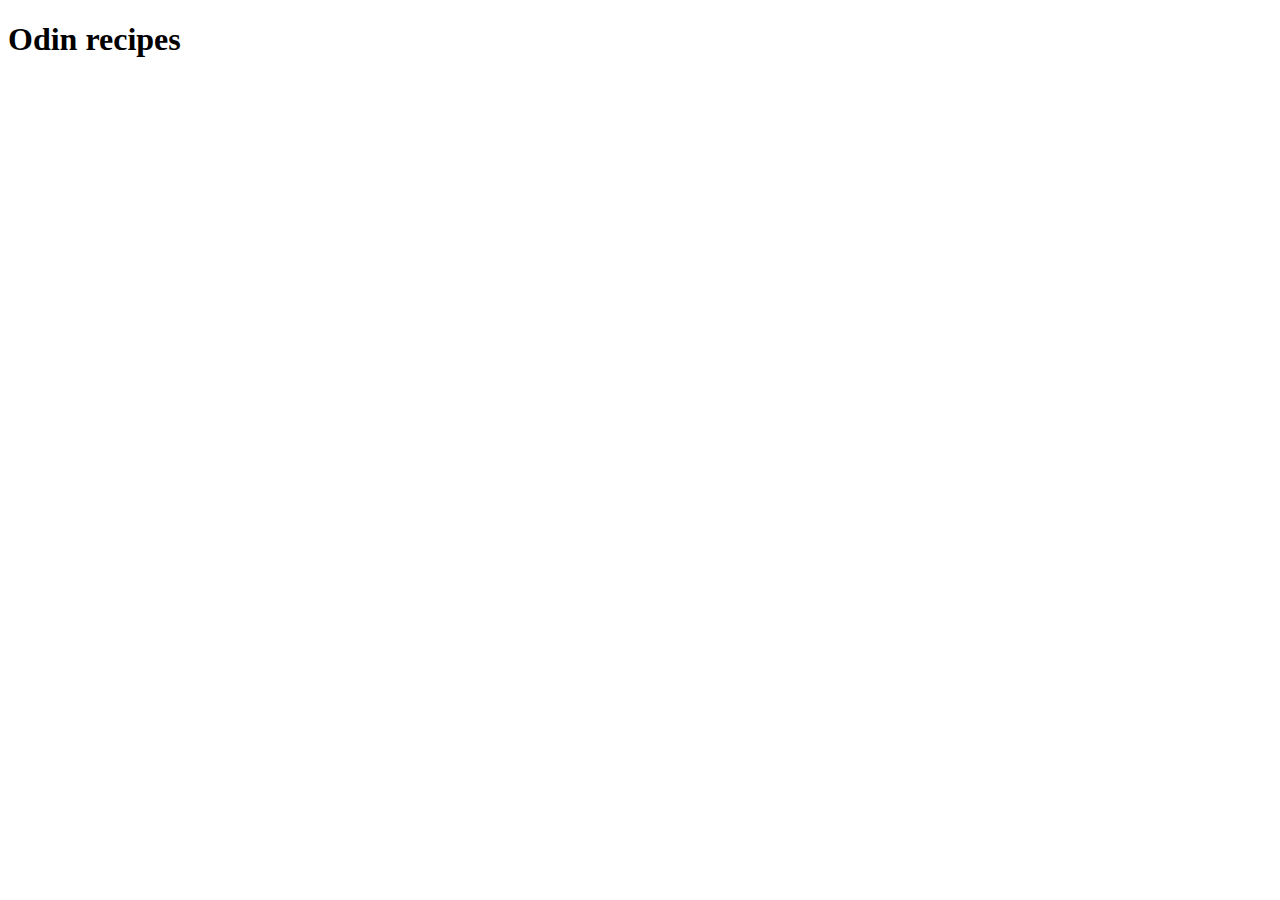
==== index.html @ cf5227be "Create index.html" ====
<!DOCTYPE html>
<html lang="en">
<head>
    <meta charset="UTF-8">
    <meta name="viewport" content="width=device-width, initial-scale=1.0">
    <title>Recipes</title>
</head>
<body>
    <h1>Odin recipes</h1>
</body>
</html>
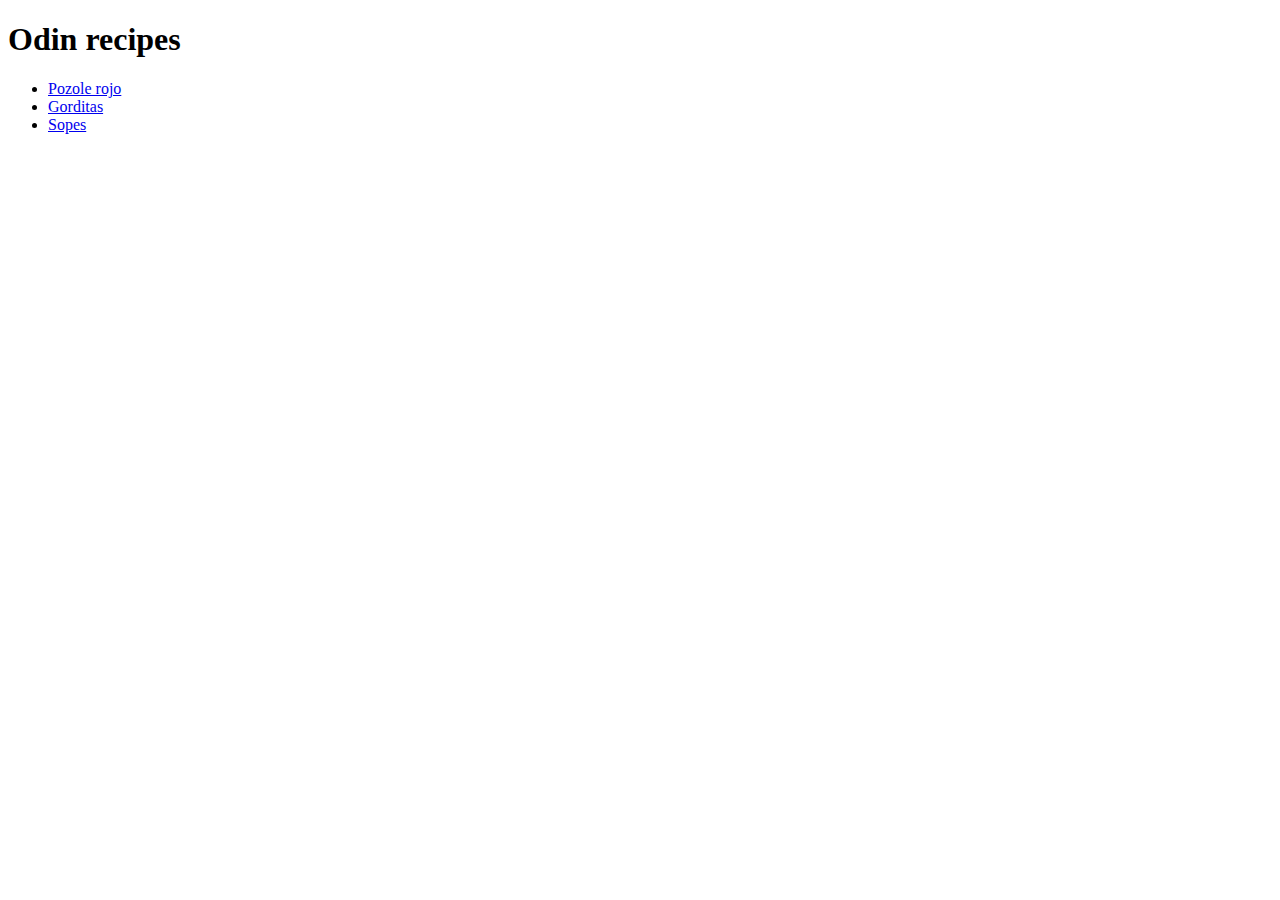
==== commit d4549260: "Add more recipe options to the menu also, create more recipe pages and add the dishes images" ====
--- a/index.html
+++ b/index.html
@@ -7,5 +7,16 @@
 </head>
 <body>
     <h1>Odin recipes</h1>
+    <ul>
+        <li>
+            <a href="recipes/pozole.html">Pozole rojo</a>
+        </li>
+        <li>
+            <a href="recipes/gorditas.html">Gorditas</a>
+        </li>
+        <li>
+            <a href="recipes/sopes.html">Sopes</a>
+        </li>
+    </ul>
 </body>
 </html>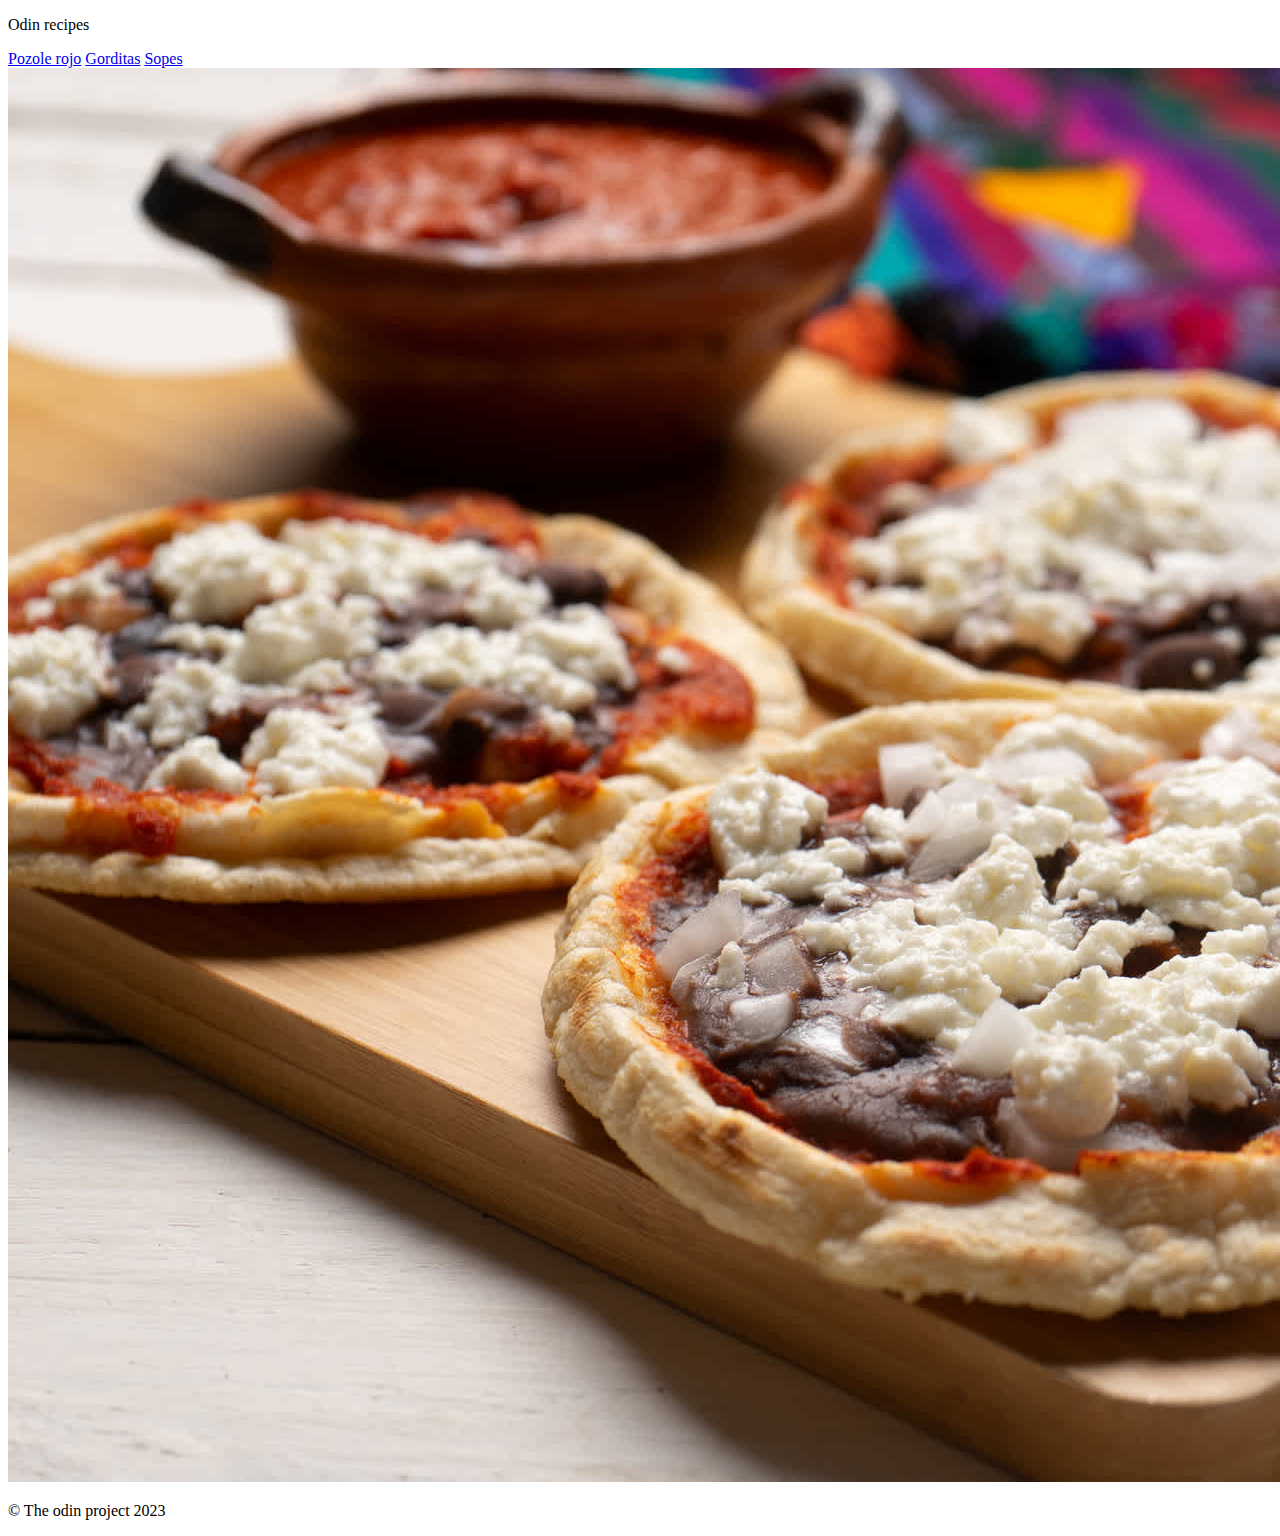
==== commit f9b3fb05: "Add styling to the homepage" ====
--- a/index.html
+++ b/index.html
@@ -3,20 +3,25 @@
 <head>
     <meta charset="UTF-8">
     <meta name="viewport" content="width=device-width, initial-scale=1.0">
+    <link rel="stylesheet" href="css-styles/style.css">
     <title>Recipes</title>
 </head>
 <body>
-    <h1>Odin recipes</h1>
-    <ul>
-        <li>
+    <div class="header">
+        <div class="txt-logo">
+            <p>Odin recipes</p>
+        </div>
+        <div class="nav">
             <a href="recipes/pozole.html">Pozole rojo</a>
-        </li>
-        <li>
-            <a href="recipes/gorditas.html">Gorditas</a>
-        </li>
-        <li>
+            <a href="recipes/gorditas.html">Gorditas</a>           
             <a href="recipes/sopes.html">Sopes</a>
-        </li>
-    </ul>
+        </div>
+    </div>
+    <div class="main">
+        <img src="recipes/sopes" alt="sopes">
+    </div>
+    <div class="footer">
+        <p>&copy; The odin project 2023</p>
+    </div>
 </body>
 </html>